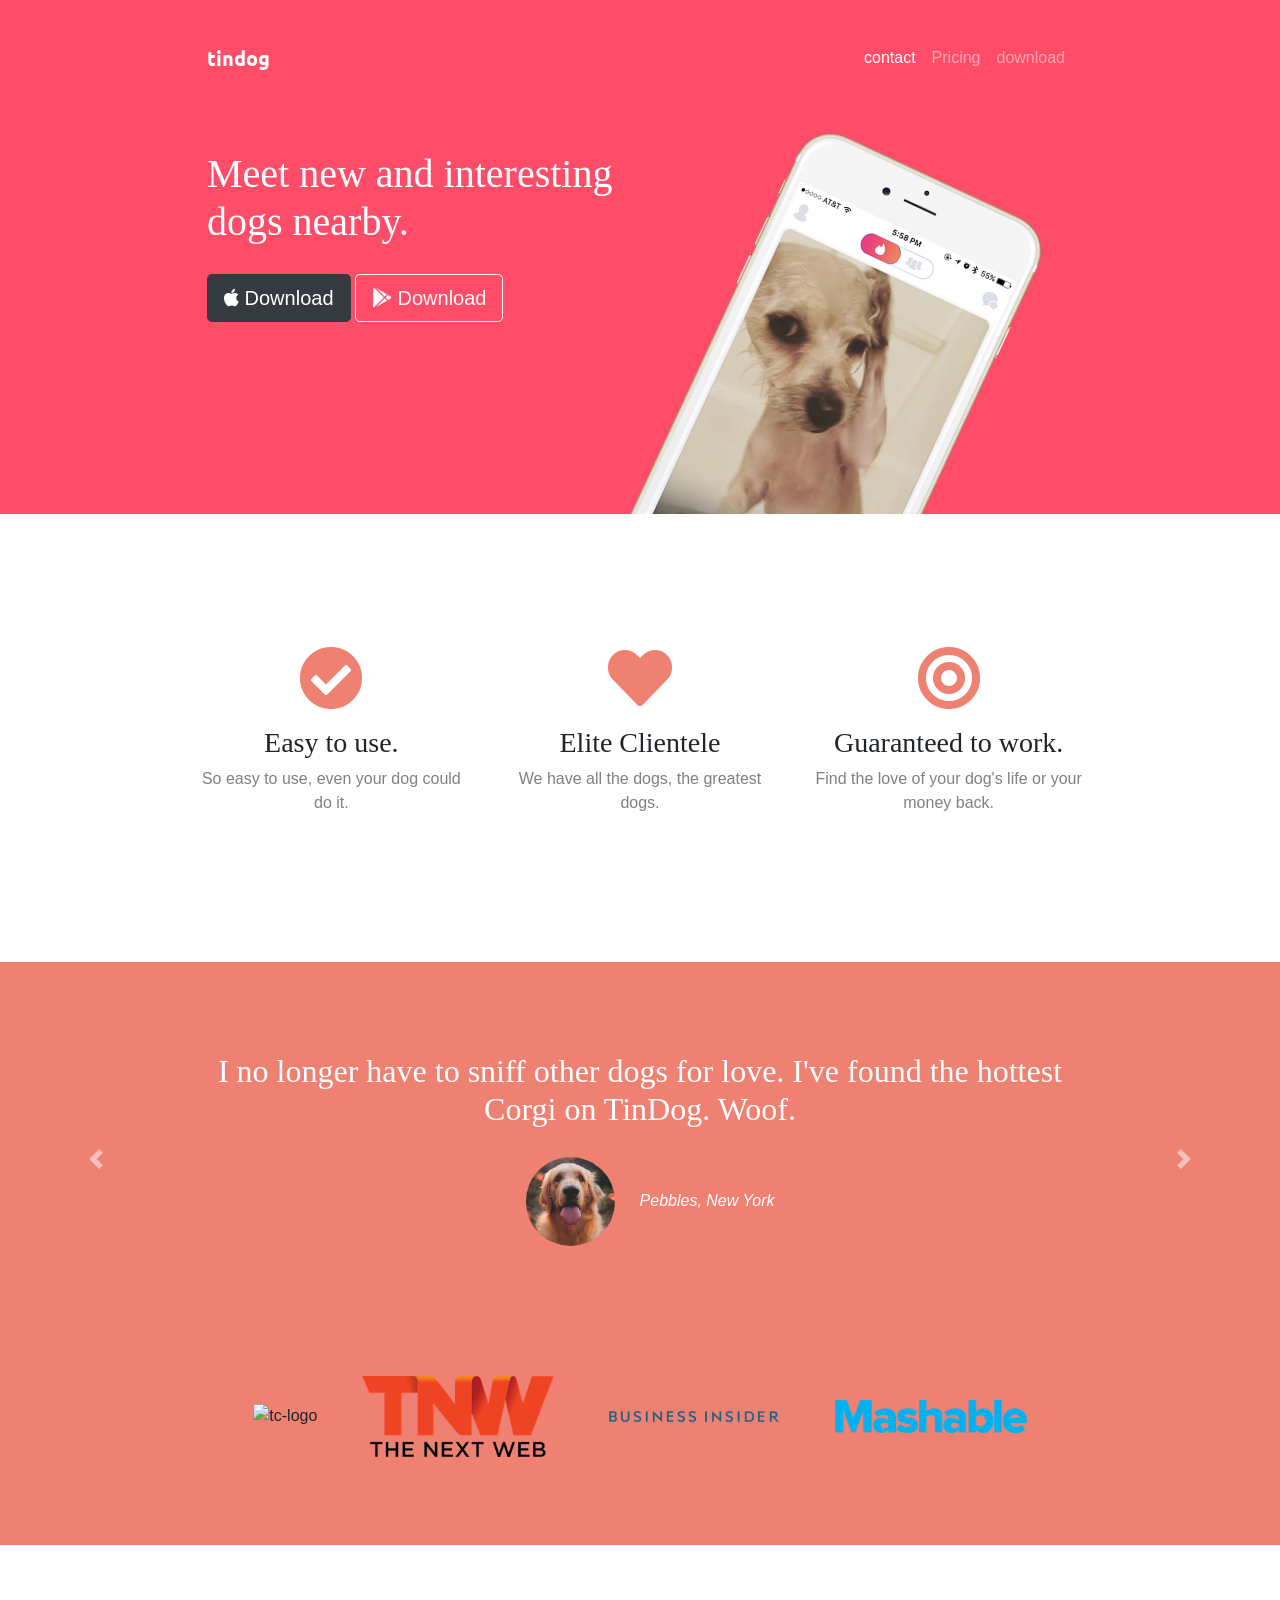
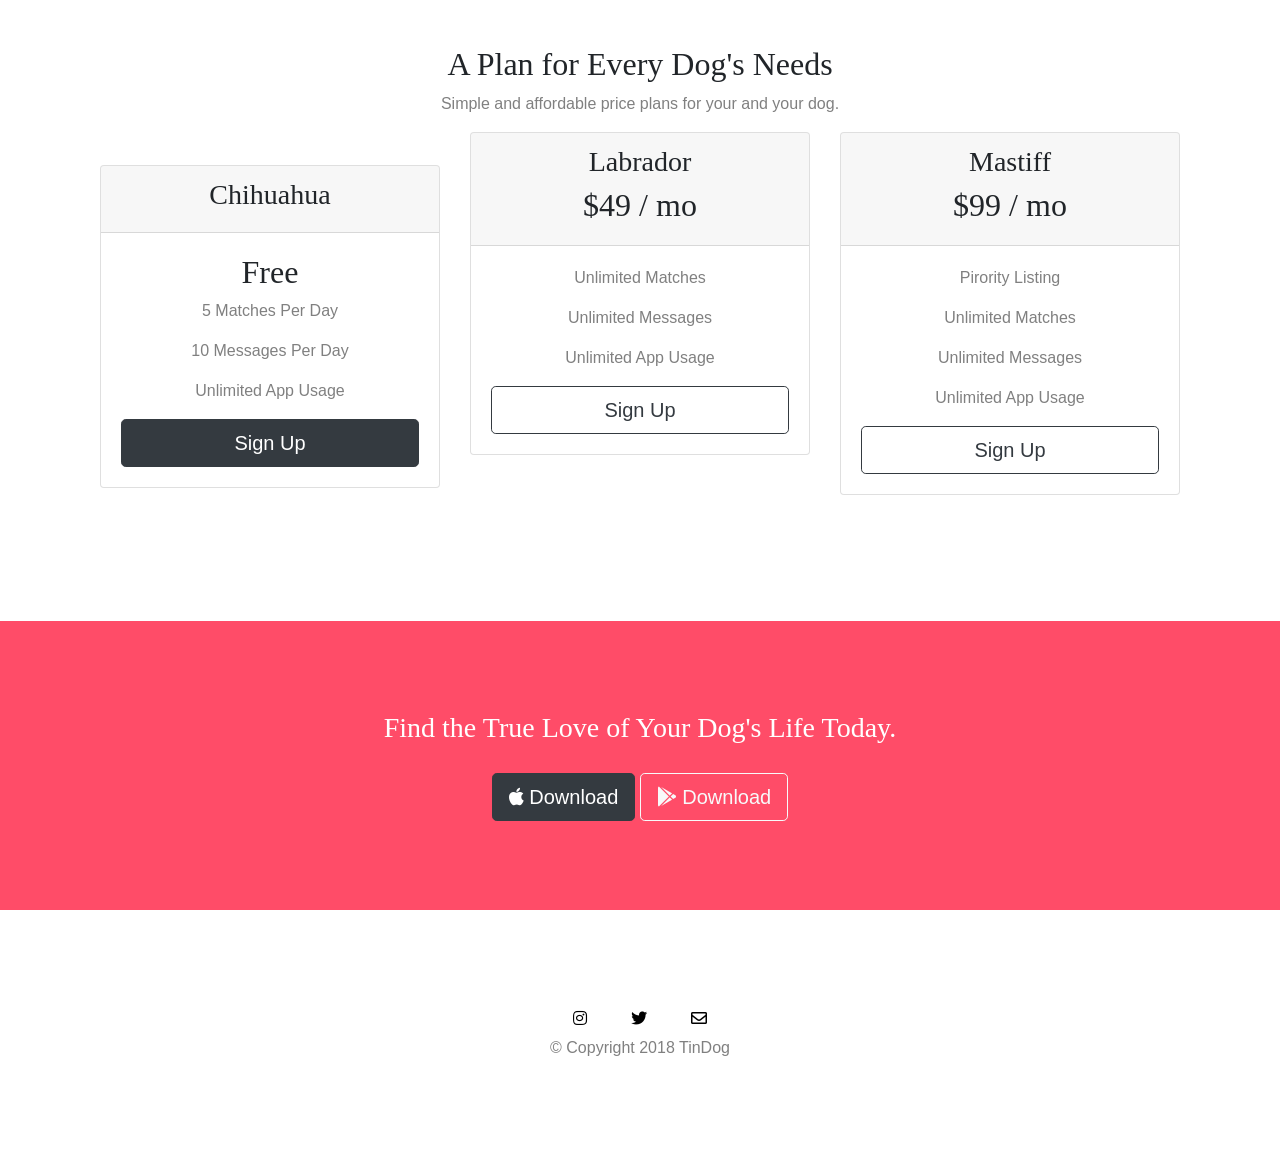
==== tinDog/index.html @ ed55fb50 "add new files" ====
<!DOCTYPE html>
<html>

<head>
  <meta charset="utf-8">
  <title>TinDog</title>
  <link rel="stylesheet" href="css/styles.css">
  <!-- CSS -->
  <!-- bootstrap -->
  <link rel="stylesheet" href="https://cdn.jsdelivr.net/npm/bootstrap@4.5.3/dist/css/bootstrap.min.css"
    integrity="sha384-TX8t27EcRE3e/ihU7zmQxVncDAy5uIKz4rEkgIXeMed4M0jlfIDPvg6uqKI2xXr2" crossorigin="anonymous">
  <!-- google.font -->
  <link
    href="https://fonts.googleapis.com/css2?family=Montserrat:ital,wght@0,100;0,400;0,500;0,900;1,400;1,500&family=Ubuntu:wght@300&display=swap"
    rel="stylesheet">
  <!-- fontawesome -->

  <link rel="stylesheet" href="https://use.fontawesome.com/releases/v5.14.0/css/all.css"
    integrity="sha384-HzLeBuhoNPvSl5KYnjx0BT+WB0QEEqLprO+NBkkk5gbc67FTaL7XIGa2w1L0Xbgc" crossorigin="anonymous" />

  <!-- jQuery and JS bundle w/ Popper.js -->
  <script src="https://code.jquery.com/jquery-3.5.1.slim.min.js"
    integrity="sha384-DfXdz2htPH0lsSSs5nCTpuj/zy4C+OGpamoFVy38MVBnE+IbbVYUew+OrCXaRkfj"
    crossorigin="anonymous"></script>
  <script src="https://cdn.jsdelivr.net/npm/popper.js@1.16.1/dist/umd/popper.min.js"
    integrity="sha384-9/reFTGAW83EW2RDu2S0VKaIzap3H66lZH81PoYlFhbGU+6BZp6G7niu735Sk7lN"
    crossorigin="anonymous"></script>
  <script src="https://cdn.jsdelivr.net/npm/bootstrap@4.5.3/dist/js/bootstrap.min.js"
    integrity="sha384-w1Q4orYjBQndcko6MimVbzY0tgp4pWB4lZ7lr30WKz0vr/aWKhXdBNmNb5D92v7s"
    crossorigin="anonymous"></script>
</head>

<body>

  <section id="title">
    <div class="container-fluid">
      <!-- Nav Bar -->
      <nav class="navbar navbar-expand-lg navbar-dark" style="padding:  0 0 4.5rem;">
        <a class="navbar-brand" href="#">tindog</a>
        <button class="navbar-toggler" type="button" data-toggle="collapse" data-target="#navbarNavAltMarkup"
          aria-controls="navbarNavAltMarkup" aria-expanded="false" aria-label="Toggle navigation">
          <span class="navbar-toggler-icon"></span>
        </button>
        <div class="collapse navbar-collapse" id="navbarNavAltMarkup">
          <div class="navbar-nav ml-auto">
            <a class="nav-link active" href="#">contact<span
                class="sr-only">(current)</span></a>
            <a class="nav-link" href=" #">Pricing</a>
            <a class="nav-link" href=" #">download</a>
          </div>
        </div>
      </nav>

      <!-- Title -->
      <div class="row">
        <div class="col-lg-6">
          <h1>Meet new and interesting dogs nearby.</h1>
          <button class="btn btn-dark btn-lg download-btn"><i class="fab fa-apple"></i> Download</button>
          <button class="btn btn-outline-light btn-lg download-btn"><i class="fab fa-google-play"></i> Download</button>
        </div>
        <div class="col-lg-6">
          <img class="title-img" src="images/iphone6.png" alt="iphone-mockup">
        </div>
      </div>
    </div>
  </section>


  <!-- Features -->

  <section id="features" class="container-fluid" style="position: relative;">
    <div class="row">
      <div class="feature-box col-lg-4">
        <i class="icon fas fa-check-circle fa-4x"></i>
        <h3>Easy to use.</h3>
        <p>So easy to use, even your dog could do it.</p>
      </div>
      <div class="feature-box col-lg-4">
        <i class="icon fas fa-heart fa-4x"></i>
        <h3>Elite Clientele</h3>
        <p>We have all the dogs, the greatest dogs.</p>
      </div>
      <div class="feature-box col-lg-4">
        <i class="icon fas fa-bullseye fa-4x"></i>
        <h3>Guaranteed to work.</h3>
        <p>Find the love of your dog's life or your money back.</p>
      </div>
    </div>
    </div>
  </section>


  <!-- Testimonials -->

  <section id="testimonials">
    <div id="testimonial-carousel" class="carousel slide" data-ride="carousel">
      <div class="carousel-inner">
        <div class="carousel-item active">
          <h2>I no longer have to sniff other dogs for love. I've found the hottest Corgi on TinDog. Woof.</h2>
          <img class="testimonials-img" src="images/dog-img.jpg" alt="dog-profile">
          <em>Pebbles, New York</em>
        </div>
        <div class="carousel-item">
          <h2 class="testimonial-text">My dog used to be so lonely, but with TinDog's help, they've found the love of
            their life. I think.</h2>
          <img class="testimonials-img" src="images/lady-img.jpg" alt="lady-profile">
          <em>Beverly, Illinois</em>
        </div>

      </div>
      <a class="carousel-control-prev" href="#testimonial-carousel" role="button" data-slide="prev">
        <span class="carousel-control-prev-icon"></span>
      </a>
      <a class="carousel-control-next" href="#testimonial-carousel" role="button" data-slide="next">
        <span class="carousel-control-next-icon"></span>
      </a>
    </div>





  </section>


  <!-- Press -->

  <section id="press">
    <img class="press-logo" src="images/techcrunch.png" alt="tc-logo">
    <img class="press-logo" src="images/tnw.png" alt="tnw-logo">
    <img class="press-logo" src="images/bizinsider.png" alt="biz-insider-logo">
    <img class="press-logo" src="images/mashable.png" alt="mashable-logo">

  </section>


  <!-- Pricing -->

  <section id="pricing">

    <h2>A Plan for Every Dog's Needs</h2>
    <p>Simple and affordable price plans for your and your dog.</p>

    <div class="row">
      <div class="pricing-colum col-lg-4 col-md-6">
        <div class="card">
          <div class="card-header">
            <h3>Chihuahua</h3>
          </div>
          <div class="card-body">
            <h2>Free</h2>
            <p>5 Matches Per Day</p>
            <p>10 Messages Per Day</p>
            <p>Unlimited App Usage</p>
            <button class="btn btn-lg btn-block btn-dark" type="button">Sign Up</button>
          </div>
        </div>
      </div>
      <div class="col-lg-4 col-md-6">
        <div class="card">
          <div class="card-header">
            <h3>Labrador</h3>
            <h2>$49 / mo</h2>
          </div>
          <div class="card-body">

            <p>Unlimited Matches</p>
            <p>Unlimited Messages</p>
            <p>Unlimited App Usage</p>
            <button class="btn btn-lg btn-block btn-outline-dark" type="button">Sign Up</button>
          </div>
        </div>
      </div>
      <div class="col-lg-4">

        <div class="card">
          <div class="card-header">
            <h3>Mastiff</h3>
            <h2>$99 / mo</h2>
          </div>
          <div class="card-body">

            <p>Pirority Listing</p>
            <p>Unlimited Matches</p>
            <p>Unlimited Messages</p>
            <p>Unlimited App Usage</p>
            <button class="btn btn-lg btn-block btn-outline-dark" type="button">Sign Up</button>
          </div>
        </div>
      </div>
    </div>
  </section>


  <!-- Call to Action -->

  <section id="cta">

    <h3>Find the True Love of Your Dog's Life Today.</h3>
    <button class="btn btn-dark btn-lg download-btn"><i class="fab fa-apple"></i> Download</button>
    <button class="btn btn-outline-light btn-lg download-btn"><i class="fab fa-google-play"></i> Download</button>

  </section>


  <!-- Footer -->

  <footer id="footer">
    <i class="fab fa-instagram footer-icon"></i>
    <i class="fab fa-twitter footer-icon"></i>
    <i class="far fa-envelope footer-icon"></i>
    <p>© Copyright 2018 TinDog</p>

  </footer>


</body>

</html>
---- tinDog/css/styles.css ----
body {
  font-family: "Montserrat", sans-serif;
}

.container-fluid {
}

h1,
h2,
h3,
h4,
h5,
h6 {
  font-family: "Montserrat-black";
  font-size: 3rem;
  line-height: 1.5;
}
h2 {
  line-height: 1;
  font-weight: bolder;
}

h3 {
  font-weight: bold;
}

p {
  color: grey;
}

/* ///navigation/// */
#title {
  padding: 3% 15% 15%;
  background-color: #ff4c68;
  color: white;
}
.link {
  padding: 0 18px;
}
.navbar-brand {
  font-family: "ubuntu";
  font-size: 2.5rem;
  font-weight: bold;
}

.title-img {
  width: 60%;
  transform: rotate(25deg);
  position: absolute;
  right: 30%;
}
.download-btn {
  margin-top: 20px;
}

/* ////features//// */

#features {
  padding: 7% 15%;
  background-color: #fff;
  position: relative;
  z-index: 1;
}

.feature-box {
  text-align: center;
  padding: 4.5%;
}
.icon {
  color: #ef8172;
  margin-bottom: 1rem;
}

.icon:hover {
  color: #ff4e68;
}

#testimonials {
  text-align: center;
  background-color: #ef8172;
  color: #fff;
}
.carousel-item {
  padding: 7% 15%;
}

.testimonials-img {
  width: 10%;
  border-radius: 100%;
  margin: 20px;
}

#press {
  background-color: #ef8172;
  text-align: center;
  padding-bottom: 3%;
}
.press-logo {
  width: 15%;
  margin: 20px 20px 50px;
}

/* pricing section */

#pricing {
  padding: 100px;
  text-align: center;
}

.pricing-colum {
  padding: 3% 2%;
}

/* //////call to action //// */
#cta {
  padding: 7% 15%;
  text-align: center;
  background-color: #ff4c68;
  color: white;
}

/*////// footer///// */
#footer {
  padding: 7% 15%;
  text-align: center;
  background-color: #fff;
  color: #000;
}

.footer-icon {
  margin: 10px 20px;
}

/* mobile size */

@media (max-width: 1028px) {
  #title {
    font-size: 1rem;
    text-align: center;
  }
  .title-img {
    margin-top: 20px;
    position: static;
    transform: rotate(0);
  }
}
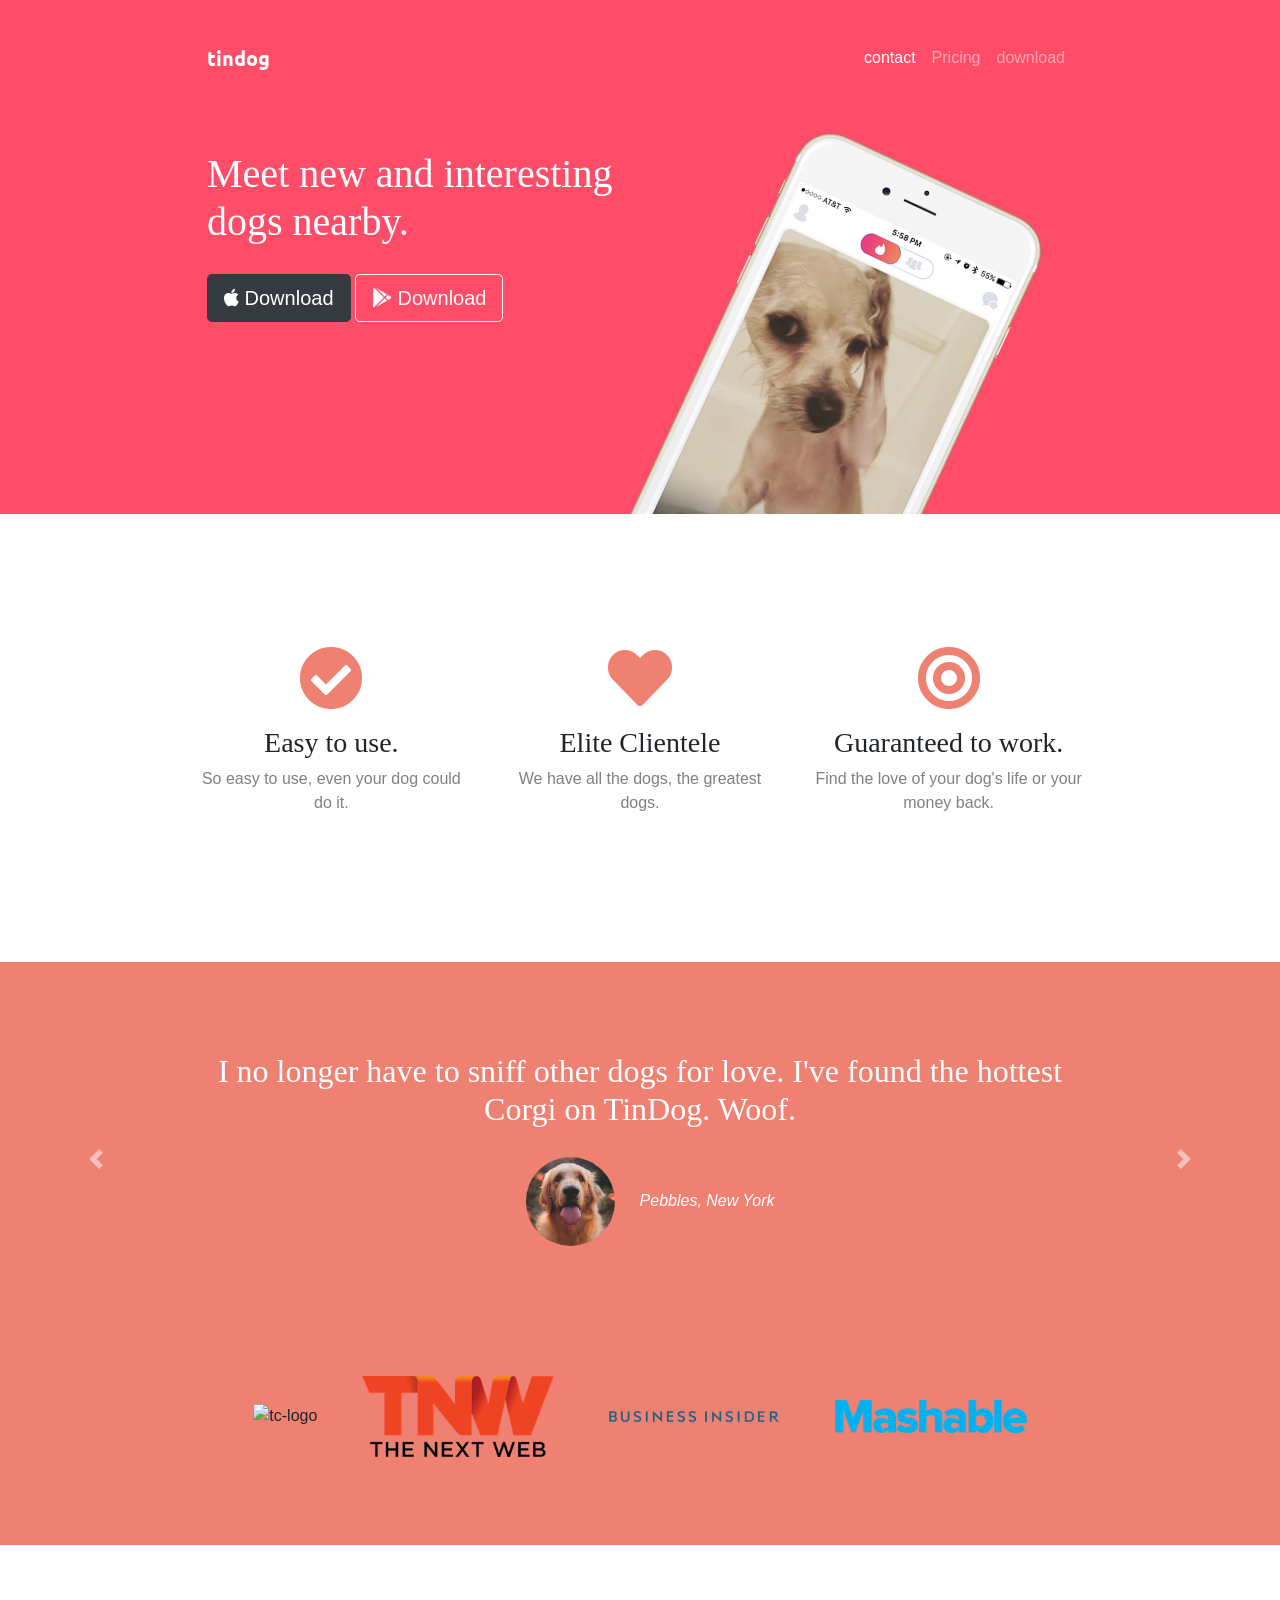
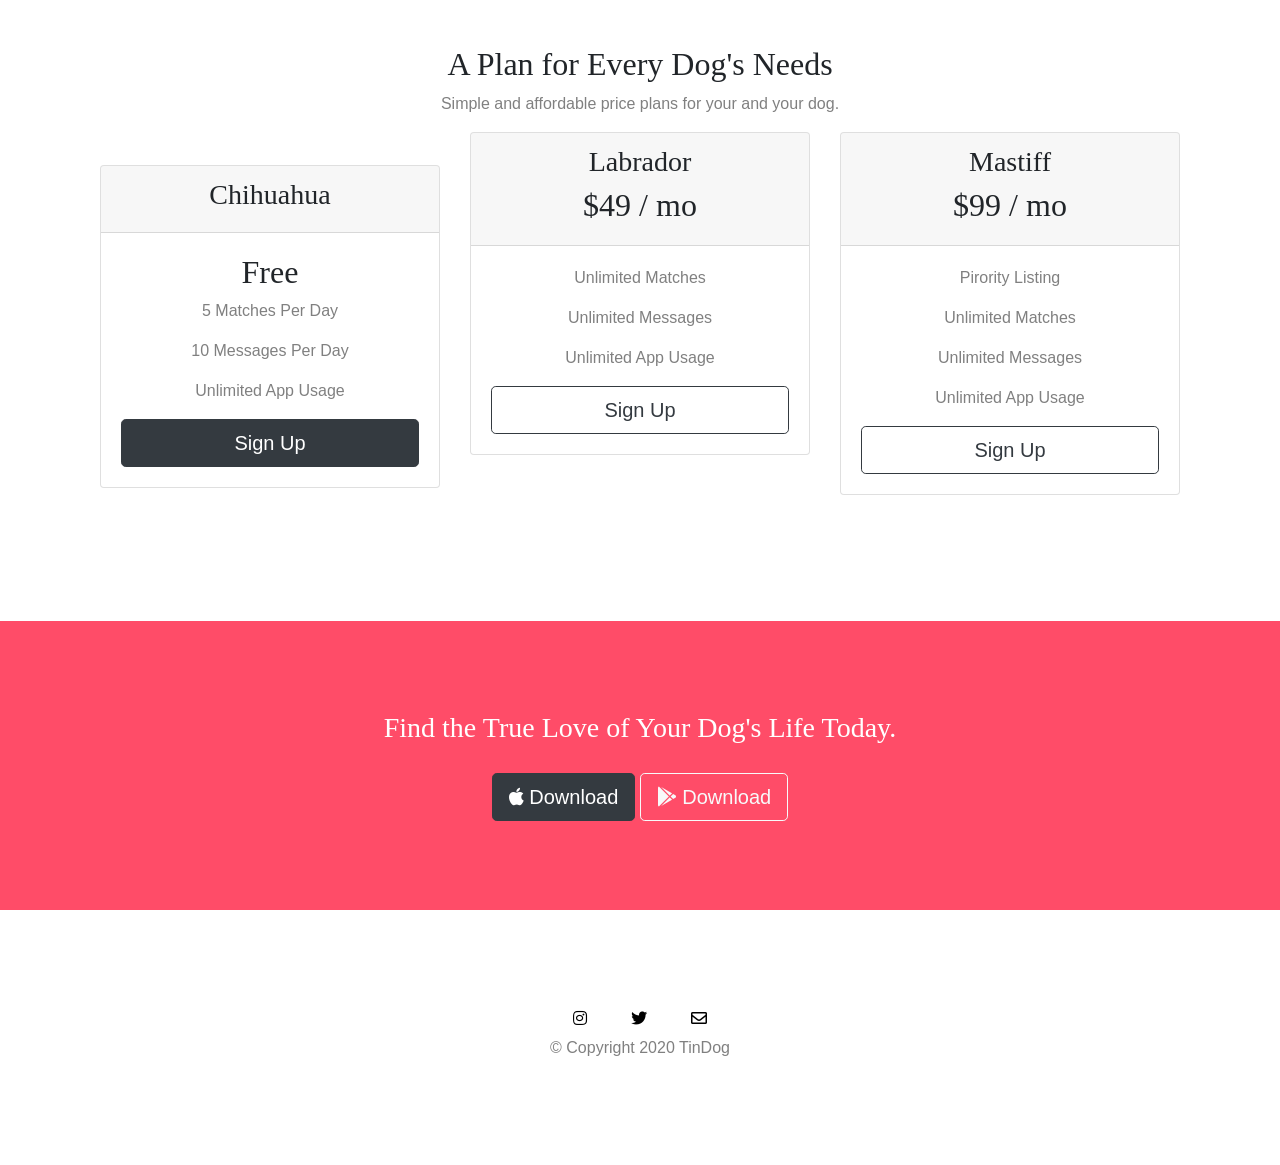
==== commit 72d18388: "change content" ====
--- a/tinDog/index.html
+++ b/tinDog/index.html
@@ -43,8 +43,7 @@
         </button>
         <div class="collapse navbar-collapse" id="navbarNavAltMarkup">
           <div class="navbar-nav ml-auto">
-            <a class="nav-link active" href="#">contact<span
-                class="sr-only">(current)</span></a>
+            <a class="nav-link active" href="#">contact<span class="sr-only">(current)</span></a>
             <a class="nav-link" href=" #">Pricing</a>
             <a class="nav-link" href=" #">download</a>
           </div>
@@ -209,7 +208,7 @@
     <i class="fab fa-instagram footer-icon"></i>
     <i class="fab fa-twitter footer-icon"></i>
     <i class="far fa-envelope footer-icon"></i>
-    <p>© Copyright 2018 TinDog</p>
+    <p>© Copyright 2020 TinDog</p>
 
   </footer>
 
